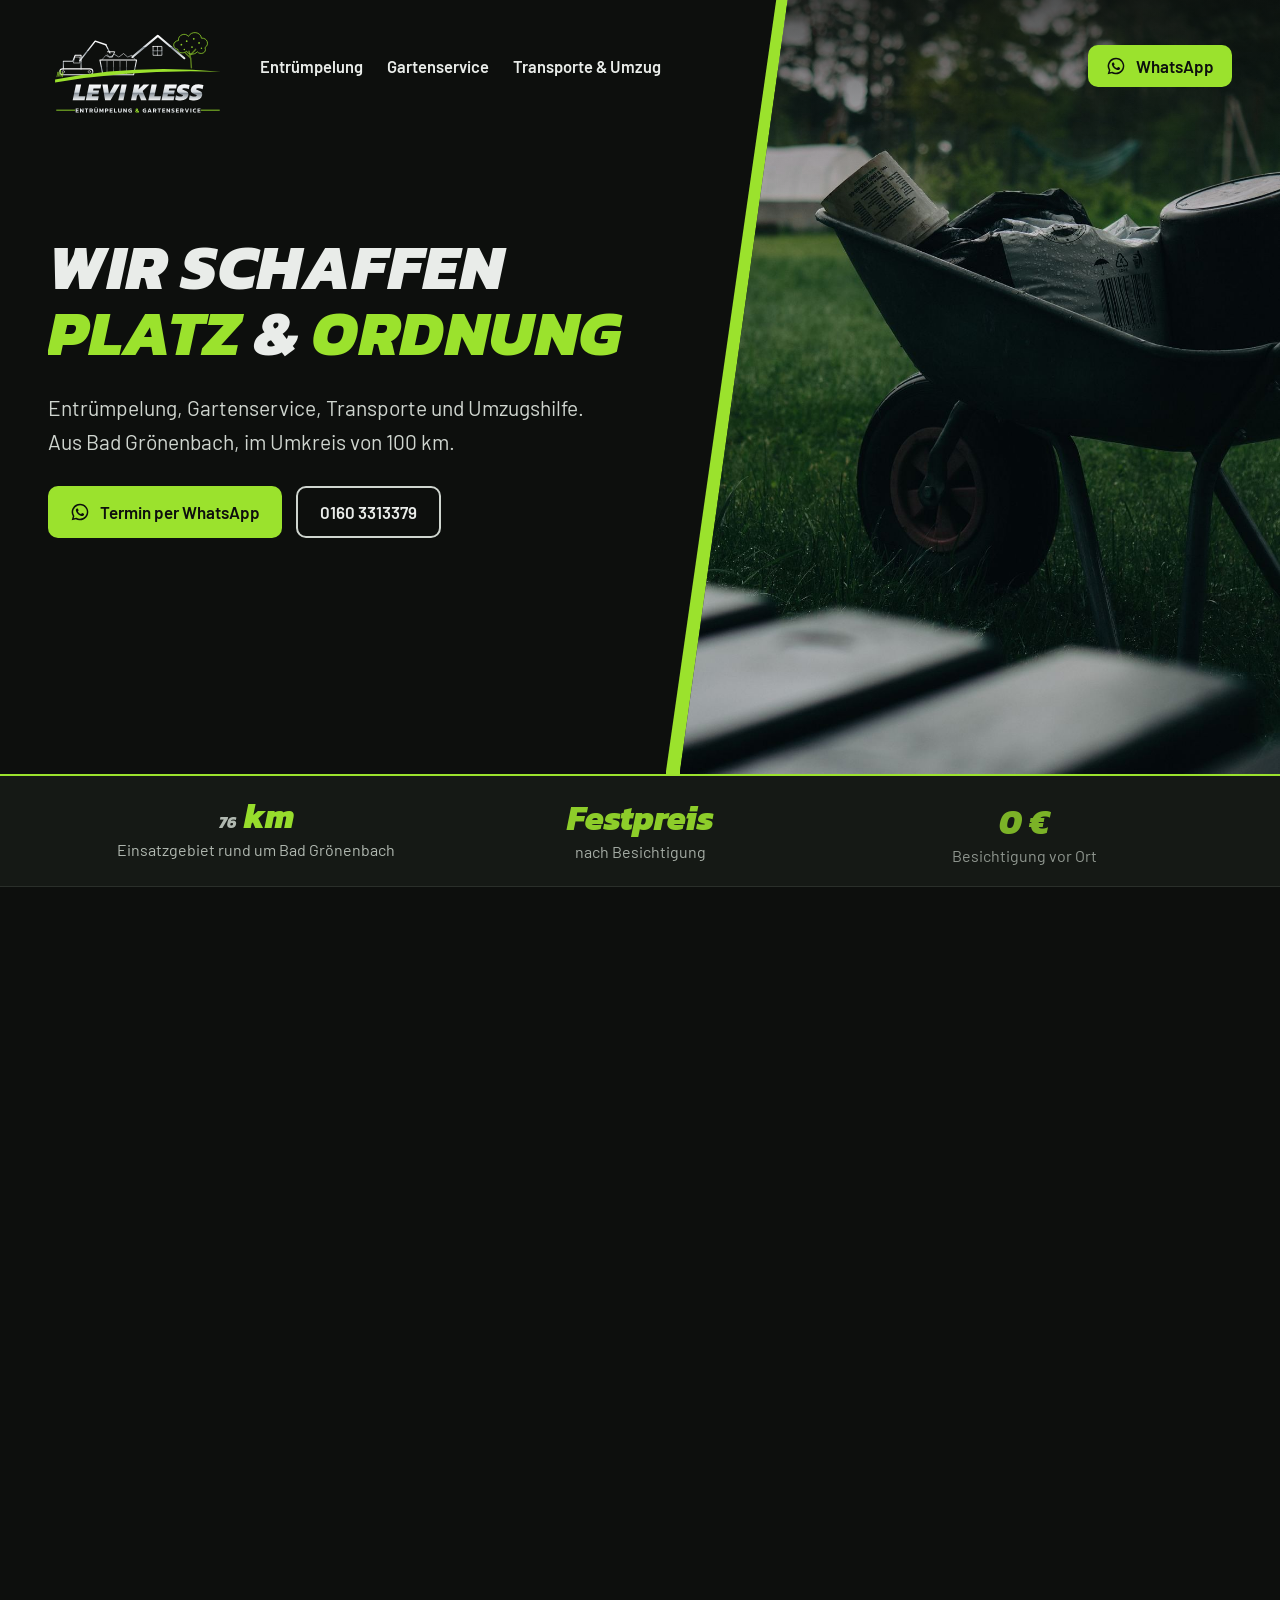
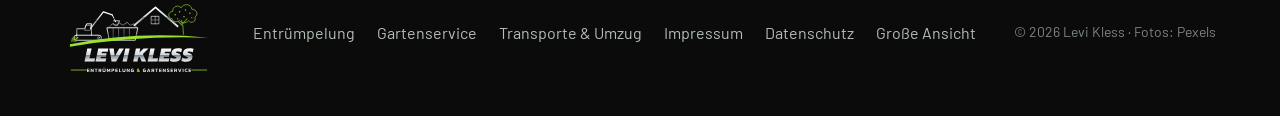
==== handy/index.html @ d74a66a1 "One link: desktop shows photo site, phones are sent to the 2D version in /handy/ Co-Authored-By: Cla" ====
<!doctype html>
<html lang="de">
<head>
<meta charset="utf-8">
<meta name="viewport" content="width=device-width, initial-scale=1">
<title>Levi Kless – Entrümpelung &amp; Gartenservice | Bad Grönenbach &amp; Allgäu</title>
<meta name="description" content="Entrümpelung, Gartenservice, Transporte und Umzugshilfe aus Bad Grönenbach. Im Umkreis von 100 km: Memmingen, Kempten, Ottobeuren, Mindelheim. Termin per WhatsApp.">
<meta name="robots" content="noindex">
<link rel="icon" href="img/logo.svg" type="image/svg+xml">
<link rel="preload" href="fonts/kanit-800-italic-latin.woff2" as="font" type="font/woff2" crossorigin>
<link rel="stylesheet" href="css/style.css">
</head>
<body>

<header class="site-header home">
  <div class="wrap">
    <a class="logo" href="index.html" aria-label="Levi Kless – Startseite"><svg class="logo-svg" viewBox="0 0 610 350" role="img" aria-label="Levi Kless Entrümpelung &amp; Gartenservice"><defs><linearGradient id="lk-ch" x1="0" y1="0" x2="0" y2="1"><stop offset="0" stop-color="#ffffff"/><stop offset=".48" stop-color="#d3d8dc"/><stop offset=".52" stop-color="#8a939a"/><stop offset="1" stop-color="#eef1f2"/></linearGradient>
<linearGradient id="lk-cht" x1="0" y1="0" x2="0" y2="1"><stop offset="0" stop-color="#ffffff"/><stop offset=".5" stop-color="#cfd5da"/><stop offset=".53" stop-color="#7f8890"/><stop offset="1" stop-color="#f2f4f5"/></linearGradient></defs><g id="art" fill="none" stroke="url(#lk-ch)" stroke-linecap="round" stroke-linejoin="round">
  <!-- excavator -->
  <rect x="40" y="186" width="112" height="20" rx="10" stroke-width="3.5"/>
  <circle cx="52" cy="196" r="4" stroke-width="2"/><circle cx="140" cy="196" r="4" stroke-width="2"/>
  <path d="M52 186 V160 H84 L92 140 H112 V186" stroke-width="3.5"/>
  <path d="M90 146 H108 V166 H86 Z" stroke-width="2"/>
  <path d="M108 158 L160 92 L196 104" stroke-width="5"/>
  <path d="M196 104 L210 132" stroke-width="4"/>
  <path d="M202 128 L226 128 L218 146 Q206 148 200 138" stroke-width="3"/>
  <!-- container -->
  <path d="M176 156 H300 L290 206 H186 Z" stroke-width="3.5"/>
  <path d="M200 160 V202 M222 160 V202 M244 160 V202 M266 160 V202" stroke-width="1.5"/>
  <path d="M182 156 L196 140 L210 148 L224 136 L240 146 L256 134 L270 146 L284 140 L296 156" stroke-width="2"/>
  <!-- house -->
  <path d="M286 146 L372 74 L462 150" stroke-width="7"/>
  <path d="M300 136 V150" stroke-width="3"/>
  <rect x="356" y="110" width="30" height="30" stroke-width="2.5"/><path d="M371 110 V140 M356 125 H386" stroke-width="2"/>
</g>
<!-- tree -->
<path d="M486 182 C486 160 482 140 478 126 M484 150 L466 132 M482 140 L500 120" fill="none" stroke="#5a7d1e" stroke-width="5" stroke-linecap="round"/>
<g fill="none" stroke="#9BE22D" stroke-width="2.5">
  <path d="M440 120 C420 116 422 92 442 90 C440 70 466 62 476 76 C486 56 518 60 520 82 C540 80 548 104 532 114 C540 132 516 140 506 128 C496 140 474 138 470 126 C458 136 440 132 440 120 Z"/>
</g>
<g fill="#9BE22D" opacity=".9">
  <circle cx="452" cy="104" r="3"/><circle cx="470" cy="92" r="3"/><circle cx="494" cy="84" r="3"/><circle cx="512" cy="98" r="3"/><circle cx="488" cy="112" r="3"/><circle cx="520" cy="116" r="2.5"/><circle cx="462" cy="120" r="2.5"/>
</g>
<!-- grass + swoosh -->
<path d="M24 222 Q300 168 586 196 Q300 186 24 232 Z" fill="#9BE22D"/>
<path d="M30 214 l4 -18 l3 16 l5 -22 l2 22 l6 -14 l-1 16" fill="none" stroke="#9BE22D" stroke-width="2" stroke-linejoin="round"/>
<path d="M83.528 292.0 94.68 239.192H112.31L103.946 278.552H126.578L123.79 292.0ZM128.152 292.0 139.304 239.192H180.386L177.68 252.23H154.228L152.752 258.954H173.17000000000002L170.382 272.32H149.964L148.488 278.962H171.94L169.234 292.0ZM193.44 292.0 184.338 239.192H202.214L206.478 271.336L224.436 239.192H243.37800000000001L211.89000000000001 292.0ZM238.146 292.0 249.298 239.192H266.928L255.776 292.0ZM281.228 292.0 292.38 239.192H310.01000000000005L306.48400000000004 255.92000000000002L323.786 239.192H343.71200000000005L320.834 261.004L334.036 292.0H315.34000000000003L307.632 272.156L301.892 277.486L298.858 292.0ZM340.038 292.0 351.19 239.192H368.82000000000005L360.456 278.552H383.088L380.3 292.0ZM384.66200000000003 292.0 395.814 239.192H436.8960000000001L434.19000000000005 252.23H410.73800000000006L409.26200000000006 258.954H429.68000000000006L426.89200000000005 272.32H406.47400000000005L404.99800000000005 278.962H428.45000000000005L425.744 292.0ZM448.884 292.82Q443.55400000000003 292.82 438.716 291.918Q433.87800000000004 291.016 430.762 289.376L433.714 275.6Q437.158 277.404 441.545 278.552Q445.932 279.7 449.786 279.7Q453.06600000000003 279.7 454.99300000000005 279.044Q456.92 278.388 457.24800000000005 276.584Q457.658 274.534 455.198 273.591Q452.738 272.648 447.982 270.926Q442.65200000000004 268.95799999999997 439.86400000000003 266.047Q437.076 263.136 437.076 258.544Q437.076 256.658 437.56800000000004 254.608Q439.372 246.07999999999998 445.645 242.226Q451.918 238.372 463.644 238.372Q466.432 238.372 469.50700000000006 238.741Q472.58200000000005 239.11 475.37 239.643Q478.158 240.176 480.04400000000004 240.832L477.09200000000004 254.69Q473.32000000000005 253.05 469.958 252.353Q466.596 251.656 463.726 251.656Q461.67600000000004 251.656 459.79 251.861Q457.904 252.066 456.71500000000003 252.763Q455.526 253.46 455.526 254.936Q455.526 256.248 457.45300000000003 256.945Q459.38000000000005 257.642 463.562 258.872Q470.53200000000004 260.922 473.197 264.366Q475.862 267.81 475.862 272.156Q475.862 274.288 475.37 276.502Q473.812 283.882 467.375 288.351Q460.93800000000005 292.82 448.884 292.82ZM495.64 292.82Q490.31 292.82 485.472 291.918Q480.634 291.016 477.518 289.376L480.46999999999997 275.6Q483.914 277.404 488.301 278.552Q492.688 279.7 496.542 279.7Q499.822 279.7 501.749 279.044Q503.676 278.388 504.004 276.584Q504.414 274.534 501.95399999999995 273.591Q499.49399999999997 272.648 494.738 270.926Q489.408 268.95799999999997 486.62 266.047Q483.832 263.136 483.832 258.544Q483.832 256.658 484.324 254.608Q486.128 246.07999999999998 492.40099999999995 242.226Q498.674 238.372 510.4 238.372Q513.188 238.372 516.2629999999999 238.741Q519.338 239.11 522.126 239.643Q524.914 240.176 526.8 240.832L523.848 254.69Q520.076 253.05 516.7139999999999 252.353Q513.352 251.656 510.48199999999997 251.656Q508.432 251.656 506.546 251.861Q504.65999999999997 252.066 503.471 252.763Q502.282 253.46 502.282 254.936Q502.282 256.248 504.209 256.945Q506.136 257.642 510.318 258.872Q517.288 260.922 519.953 264.366Q522.6179999999999 267.81 522.6179999999999 272.156Q522.6179999999999 274.288 522.126 276.502Q520.568 283.882 514.131 288.351Q507.694 292.82 495.64 292.82Z" fill="url(#lk-cht)" stroke="#0d0f0d" stroke-width="1.5" paint-order="stroke"/><path d="M28 326 H92 M518 326 H582" stroke="#9BE22D" stroke-width="3"/>
<path d="M93.84349999999998 334.0V320.476H103.81849999999999V323.08H97.22449999999998V325.915H103.04149999999998V328.561H97.22449999999998V331.396H103.81849999999999V334.0ZM108.43549999999998 334.0V320.476H111.33349999999997L117.08749999999998 328.561V320.476H120.48949999999998V334.0H117.57049999999998L111.81649999999998 325.936V334.0ZM128.76049999999998 334.0V323.08H124.79149999999997V320.476H136.11049999999997V323.08H132.14149999999998V334.0ZM140.62249999999997 334.0V320.476H147.38449999999997Q149.77849999999998 320.476 150.91249999999997 321.736Q152.04649999999998 322.996 152.04649999999998 325.117Q152.04649999999998 326.48199999999997 151.3535 327.51099999999997Q150.66049999999998 328.54 149.46349999999998 329.044Q149.75749999999996 329.275 149.93599999999998 329.5585Q150.11449999999996 329.842 150.32449999999997 330.346L151.92049999999998 334.0H148.39249999999998L146.88049999999998 330.556Q146.69149999999996 330.115 146.39749999999998 329.9155Q146.10349999999997 329.716 145.55749999999998 329.716H144.00349999999997V334.0ZM144.00349999999997 327.112H146.50249999999997Q147.48949999999996 327.112 148.04599999999996 326.61850000000004Q148.60249999999996 326.125 148.60249999999996 325.117Q148.60249999999996 323.08 146.6495 323.08H144.00349999999997ZM159.4775 319.006V316.717H161.9555V319.006ZM163.80349999999999 319.006V316.717H166.2815V319.006ZM162.87949999999998 334.21Q160.9895 334.21 159.593 333.601Q158.1965 332.992 157.43 331.795Q156.6635 330.598 156.6635 328.855V320.476H160.0445V328.54Q160.0445 329.947 160.77949999999998 330.64Q161.5145 331.333 162.87949999999998 331.333Q164.2445 331.333 164.97949999999997 330.64Q165.7145 329.947 165.7145 328.54V320.476H169.0955V328.855Q169.0955 330.598 168.329 331.795Q167.5625 332.992 166.166 333.601Q164.7695 334.21 162.87949999999998 334.21ZM174.1325 334.0V320.476H177.4715L181.1465 327.973L184.8005 320.476H188.11849999999998V334.0H184.73749999999998V326.23L182.07049999999998 331.69H180.2015L177.5135 326.23V334.0ZM193.2605 334.0V320.476H199.91750000000002Q201.5345 320.476 202.5845 321.1165Q203.6345 321.757 204.149 322.849Q204.6635 323.941 204.6635 325.306Q204.6635 326.692 204.0755 327.76300000000003Q203.4875 328.834 202.406 329.4325Q201.3245 330.031 199.83350000000002 330.031H196.6415V334.0ZM196.6415 327.427H199.07750000000001Q200.1485 327.427 200.68400000000003 326.839Q201.2195 326.251 201.2195 325.285Q201.2195 324.235 200.726 323.6575Q200.23250000000002 323.08 199.1825 323.08H196.6415ZM208.9865 334.0V320.476H218.9615V323.08H212.3675V325.915H218.1845V328.561H212.3675V331.396H218.9615V334.0ZM223.57850000000002 334.0V320.476H226.95950000000002V331.396H233.34350000000003V334.0ZM243.75650000000002 334.21Q241.86650000000003 334.21 240.47000000000003 333.601Q239.07350000000002 332.992 238.30700000000002 331.795Q237.54050000000004 330.598 237.54050000000004 328.855V320.476H240.92150000000004V328.54Q240.92150000000004 329.947 241.65650000000005 330.64Q242.39150000000004 331.333 243.75650000000002 331.333Q245.12150000000003 331.333 245.85650000000004 330.64Q246.59150000000002 329.947 246.59150000000002 328.54V320.476H249.97250000000003V328.855Q249.97250000000003 330.598 249.20600000000002 331.795Q248.43950000000004 332.992 247.04300000000003 333.601Q245.64650000000003 334.21 243.75650000000002 334.21ZM255.00950000000003 334.0V320.476H257.9075L263.66150000000005 328.561V320.476H267.06350000000003V334.0H264.14450000000005L258.39050000000003 325.936V334.0ZM278.94650000000007 334.21Q275.43950000000007 334.21 273.61250000000007 332.4355Q271.78550000000007 330.661 271.78550000000007 327.427Q271.78550000000007 324.046 273.6545000000001 322.156Q275.52350000000007 320.266 279.15650000000005 320.266Q280.3955000000001 320.266 281.3930000000001 320.413Q282.3905000000001 320.56 283.29350000000005 320.854V323.752Q282.3905000000001 323.416 281.4140000000001 323.28999999999996Q280.43750000000006 323.164 279.40850000000006 323.164Q277.22450000000003 323.164 276.2270000000001 324.20349999999996Q275.2295000000001 325.243 275.2295000000001 327.427Q275.2295000000001 329.422 276.1745000000001 330.37750000000005Q277.1195000000001 331.333 278.9675000000001 331.333Q280.18550000000005 331.333 281.23550000000006 330.997V328.435H278.3165000000001V326.314H284.07050000000004V333.013Q283.35650000000004 333.475 282.086 333.8425Q280.81550000000004 334.21 278.94650000000007 334.21ZM327.7805 334.21Q324.2735 334.21 322.4465 332.4355Q320.6195 330.661 320.6195 327.427Q320.6195 324.046 322.48850000000004 322.156Q324.3575 320.266 327.9905 320.266Q329.22950000000003 320.266 330.22700000000003 320.413Q331.22450000000003 320.56 332.1275 320.854V323.752Q331.22450000000003 323.416 330.24800000000005 323.28999999999996Q329.2715 323.164 328.2425 323.164Q326.0585 323.164 325.06100000000004 324.20349999999996Q324.06350000000003 325.243 324.06350000000003 327.427Q324.06350000000003 329.422 325.0085 330.37750000000005Q325.9535 331.333 327.80150000000003 331.333Q329.0195 331.333 330.0695 330.997V328.435H327.1505V326.314H332.9045V333.013Q332.1905 333.475 330.91999999999996 333.8425Q329.6495 334.21 327.7805 334.21ZM337.2065 334.0 342.3725 320.476H346.0265L351.1925 334.0H347.6645L346.4465 330.934H341.93149999999997L340.73449999999997 334.0ZM342.3935 328.435H345.98449999999997L344.1785 323.731ZM355.91450000000003 334.0V320.476H362.67650000000003Q365.0705 320.476 366.2045 321.736Q367.3385 322.996 367.3385 325.117Q367.3385 326.48199999999997 366.64549999999997 327.51099999999997Q365.9525 328.54 364.7555 329.044Q365.0495 329.275 365.228 329.5585Q365.4065 329.842 365.61650000000003 330.346L367.21250000000003 334.0H363.6845L362.1725 330.556Q361.9835 330.115 361.6895 329.9155Q361.3955 329.716 360.84950000000003 329.716H359.2955V334.0ZM359.2955 327.112H361.7945Q362.7815 327.112 363.33799999999997 326.61850000000004Q363.8945 326.125 363.8945 325.117Q363.8945 323.08 361.9415 323.08H359.2955ZM375.1895 334.0V323.08H371.2205V320.476H382.53950000000003V323.08H378.57050000000004V334.0ZM387.05150000000003 334.0V320.476H397.0265V323.08H390.4325V325.915H396.2495V328.561H390.4325V331.396H397.0265V334.0ZM401.6435 334.0V320.476H404.5415L410.2955 328.561V320.476H413.6975V334.0H410.7785L405.0245 325.936V334.0ZM423.1445 334.21Q421.8005 334.21 420.635 334.0105Q419.46950000000004 333.811 418.6295 333.433V330.556Q419.55350000000004 330.955 420.677 331.207Q421.8005 331.459 422.80850000000004 331.459Q424.06850000000003 331.459 424.688 331.228Q425.3075 330.997 425.3075 330.22Q425.3075 329.695 425.00300000000004 329.38Q424.6985 329.065 424.016 328.82349999999997Q423.3335 328.582 422.1575 328.246Q420.7715 327.826 419.9525 327.3115Q419.1335 326.797 418.77650000000006 326.062Q418.4195 325.327 418.4195 324.256Q418.4195 322.324 419.80550000000005 321.295Q421.1915 320.266 423.9005 320.266Q425.0765 320.266 426.1895 320.4445Q427.3025 320.623 427.9955 320.854V323.752Q427.09250000000003 323.395 426.17900000000003 323.227Q425.26550000000003 323.059 424.40450000000004 323.059Q423.2705 323.059 422.567 323.269Q421.86350000000004 323.479 421.86350000000004 324.235Q421.86350000000004 324.676 422.1155 324.9385Q422.3675 325.201 422.987 325.411Q423.60650000000004 325.621 424.6775 325.915Q426.3365 326.356 427.2185 326.9755Q428.1005 327.595 428.4365 328.4035Q428.77250000000004 329.212 428.77250000000004 330.22Q428.77250000000004 332.005 427.38650000000007 333.10749999999996Q426.00050000000005 334.21 423.1445 334.21ZM433.4945 334.0V320.476H443.4695V323.08H436.8755V325.915H442.6925V328.561H436.8755V331.396H443.4695V334.0ZM448.0865 334.0V320.476H454.8485Q457.24249999999995 320.476 458.37649999999996 321.736Q459.5105 322.996 459.5105 325.117Q459.5105 326.48199999999997 458.8175 327.51099999999997Q458.12449999999995 328.54 456.92749999999995 329.044Q457.2215 329.275 457.4 329.5585Q457.57849999999996 329.842 457.7885 330.346L459.3845 334.0H455.8565L454.3445 330.556Q454.15549999999996 330.115 453.8615 329.9155Q453.5675 329.716 453.02149999999995 329.716H451.4675V334.0ZM451.4675 327.112H453.9665Q454.95349999999996 327.112 455.51 326.61850000000004Q456.06649999999996 326.125 456.06649999999996 325.117Q456.06649999999996 323.08 454.1135 323.08H451.4675ZM468.9785 334.0 463.8125 320.476H467.34049999999996L470.7845 330.136L474.2495 320.476H477.7985L472.6325 334.0ZM482.5205 334.0V320.476H485.9015V334.0ZM497.8895 334.21Q494.3405 334.21 492.482 332.3935Q490.62350000000004 330.577 490.62350000000004 327.343Q490.62350000000004 323.962 492.44000000000005 322.11400000000003Q494.2565 320.266 497.86850000000004 320.266Q499.1075 320.266 500.08400000000006 320.45500000000004Q501.06050000000005 320.644 501.9635 320.959V323.92Q500.1365 323.164 498.12050000000005 323.164Q496.0205 323.164 495.04400000000004 324.172Q494.06750000000005 325.18 494.06750000000005 327.343Q494.06750000000005 329.401 495.09650000000005 330.367Q496.12550000000005 331.333 498.1625 331.333Q499.14950000000005 331.333 500.1155 331.1545Q501.0815 330.976 501.9845 330.598V333.58Q501.1025 333.874 500.1155 334.04200000000003Q499.12850000000003 334.21 497.8895 334.21ZM506.70650000000006 334.0V320.476H516.6815V323.08H510.08750000000003V325.915H515.9045V328.561H510.08750000000003V331.396H516.6815V334.0Z" fill="#e6eaec"/><path d="M306.8285 334.315 305.44250000000005 332.908Q303.84650000000005 334.21 301.0955 334.21Q298.7225 334.21 297.30500000000006 333.202Q295.88750000000005 332.194 295.88750000000005 330.514Q295.88750000000005 329.128 296.62250000000006 328.1725Q297.3575 327.217 298.7225 326.461Q298.05050000000006 325.789 297.65150000000006 325.13800000000003Q297.25250000000005 324.487 297.25250000000005 323.584Q297.25250000000005 322.114 298.3235000000001 321.19Q299.39450000000005 320.266 301.22150000000005 320.266Q303.04850000000005 320.266 304.13000000000005 321.169Q305.21150000000006 322.072 305.21150000000006 323.584Q305.21150000000006 324.613 304.7495 325.3795Q304.2875 326.146 303.36350000000004 326.86L305.58950000000004 329.149Q305.84150000000005 328.666 305.84150000000005 327.952V327.574H308.38250000000005V328.057Q308.38250000000005 328.876 308.13050000000004 329.653Q307.87850000000003 330.43 307.47950000000003 330.976L308.92850000000004 332.425ZM301.1795 325.495Q301.83050000000003 325.096 302.16650000000004 324.7285Q302.50250000000005 324.361 302.50250000000005 323.752Q302.50250000000005 323.206 302.19800000000004 322.8595Q301.8935 322.513 301.2635 322.513Q300.59150000000005 322.513 300.28700000000003 322.8805Q299.9825 323.248 299.9825 323.752Q299.9825 324.214 300.28700000000003 324.634Q300.59150000000005 325.054 301.1795 325.495ZM301.0955 331.9Q302.5445 331.9 303.38450000000006 331.102L300.80150000000003 328.456Q299.9825 328.813 299.5625 329.2645Q299.14250000000004 329.716 299.14250000000004 330.43Q299.14250000000004 331.144 299.68850000000003 331.522Q300.2345 331.9 301.0955 331.9Z" fill="#9BE22D"/><metadata></metadata></svg></a>
    <button class="menu-btn" aria-label="Menü öffnen" aria-expanded="false"><span></span><span></span><span></span></button>
    <nav class="nav">
      <a href="entruempelung.html">Entrümpelung</a>
      <a href="gartenservice.html">Gartenservice</a>
      <a href="transporte-umzug.html">Transporte &amp; Umzug</a>
      <a class="btn btn-green" href="#anfrage"><svg viewBox="0 0 24 24" fill="currentColor" aria-hidden="true"><path d="M12 2a10 10 0 0 0-8.6 15.1L2 22l5-1.3A10 10 0 1 0 12 2Zm0 18.2c-1.5 0-3-.4-4.2-1.2l-.3-.2-3 .8.8-2.9-.2-.3A8.2 8.2 0 1 1 12 20.2Zm4.5-6.1c-.2-.1-1.5-.7-1.7-.8-.2-.1-.4-.1-.6.1l-.8 1c-.1.2-.3.2-.5.1a6.7 6.7 0 0 1-3.3-2.9c-.3-.4.2-.4.7-1.3.1-.2 0-.3 0-.4l-.8-1.8c-.2-.5-.4-.4-.6-.4h-.5c-.2 0-.4.1-.6.3-.2.2-.8.8-.8 2s.9 2.3 1 2.5c.1.2 1.7 2.6 4.1 3.6 1.5.7 2.1.7 2.9.6.5-.1 1.5-.6 1.7-1.2.2-.6.2-1.1.1-1.2l-.4-.3Z"/></svg> WhatsApp</a>
    </nav>
  </div>
</header>

<main>
  <!-- Startbildschirm -->
  <section class="hero">
    <div class="hero-media"><div class="hero-photo" role="img" aria-label="Schubkarre mit Gartengeräten in einem grünen Garten"></div></div>
    <div class="hero-text">
      <h1><span class="line"><span>Wir schaffen</span></span><span class="line"><span><em>Platz</em> &amp; <em>Ordnung</em></span></span></h1>
      <p class="lead">Entrümpelung, Gartenservice, Transporte und Umzugshilfe. Aus Bad Grönenbach, im Umkreis von 100&nbsp;km.</p>
      <div class="hero-actions">
        <a class="btn btn-green" href="#anfrage"><svg viewBox="0 0 24 24" fill="currentColor" aria-hidden="true"><path d="M12 2a10 10 0 0 0-8.6 15.1L2 22l5-1.3A10 10 0 1 0 12 2Zm0 18.2c-1.5 0-3-.4-4.2-1.2l-.3-.2-3 .8.8-2.9-.2-.3A8.2 8.2 0 1 1 12 20.2Zm4.5-6.1c-.2-.1-1.5-.7-1.7-.8-.2-.1-.4-.1-.6.1l-.8 1c-.1.2-.3.2-.5.1a6.7 6.7 0 0 1-3.3-2.9c-.3-.4.2-.4.7-1.3.1-.2 0-.3 0-.4l-.8-1.8c-.2-.5-.4-.4-.6-.4h-.5c-.2 0-.4.1-.6.3-.2.2-.8.8-.8 2s.9 2.3 1 2.5c.1.2 1.7 2.6 4.1 3.6 1.5.7 2.1.7 2.9.6.5-.1 1.5-.6 1.7-1.2.2-.6.2-1.1.1-1.2l-.4-.3Z"/></svg> Termin per WhatsApp</a>
        <a class="btn btn-ghost" href="tel:+491603313379">0160 3313379</a>
      </div>
    </div>
  </section>

  <!-- Vorteile -->
  <section class="facts">
    <div class="wrap">
      <div><b><span class="count" data-to="100">100</span> km</b><span>Einsatzgebiet rund um Bad Grönenbach</span></div>
      <div><b>Festpreis</b><span>nach Besichtigung</span></div>
      <div><b>0 €</b><span>Besichtigung vor Ort</span></div>
    </div>
  </section>

  <!-- Leistungen -->
  <section class="section" id="leistungen">
    <div class="wrap">
      <p class="kicker">Unsere Leistungen</p>
      <h2>Alles aus <em>einer Hand</em></h2>
      <div class="cards">
        <a class="card" href="entruempelung.html">
          <span class="card-icon ic-bin"><svg viewBox="0 0 24 24" fill="none" stroke="currentColor" stroke-width="1.7" stroke-linecap="round" stroke-linejoin="round" aria-hidden="true"><path d="M5 7h14M10 7V4h4v3M7 7l1 13h8l1-13M10.5 10.5v6.5M13.5 10.5v6.5"/></svg></span>
          <h3>Entrümpelung</h3>
          <p>Wohnung, Haus, Keller, Dachboden und Garage. Wir räumen leer und entsorgen fachgerecht.</p>
          <span class="card-more">Mehr erfahren →</span>
        </a>
        <a class="card" href="gartenservice.html">
          <span class="card-icon ic-tree"><svg viewBox="0 0 24 24" fill="none" stroke="currentColor" stroke-width="1.7" stroke-linecap="round" stroke-linejoin="round" aria-hidden="true"><path d="M12 21v-6M12 15l-3-2.5M12 13.5l2.5-2"/><path d="M7.5 15.5A4 4 0 0 1 6 8.2a4.5 4.5 0 0 1 8.4-3A4 4 0 0 1 19 10a3.5 3.5 0 0 1-2.5 5.5Z"/></svg></span>
          <h3>Gartenservice</h3>
          <p>Gartenpflege, Rückschnitt und Neuanlage. Damit Ihr Garten das ganze Jahr gepflegt aussieht.</p>
          <span class="card-more">Mehr erfahren →</span>
        </a>
        <a class="card" href="gartenservice.html#rasen">
          <span class="card-icon ic-mower"><svg viewBox="0 0 24 24" fill="none" stroke="currentColor" stroke-width="1.7" stroke-linecap="round" stroke-linejoin="round" aria-hidden="true"><path d="M3 15h13l-1.5-5H6L3 15ZM14.5 10l3-7h2.5"/><circle cx="6" cy="18" r="2"/><circle cx="14" cy="18" r="2"/></svg></span>
          <h3>Rasenpflege</h3>
          <p>Mähen und Vertikutieren, einmalig oder regelmäßig.</p>
          <span class="card-more">Mehr erfahren →</span>
        </a>
        <a class="card" href="gartenservice.html#hecken">
          <span class="card-icon ic-shears"><svg viewBox="0 0 24 24" fill="none" stroke="currentColor" stroke-width="1.7" stroke-linecap="round" stroke-linejoin="round" aria-hidden="true"><circle cx="6.5" cy="18" r="2.5"/><circle cx="17.5" cy="18" r="2.5"/><path d="M8.3 16.2 19 4M15.7 16.2 5 4"/></svg></span>
          <h3>Hecken- &amp; Strauchschnitt</h3>
          <p>Formschnitt und Rückschnitt, inklusive Abtransport vom Grünschnitt.</p>
          <span class="card-more">Mehr erfahren →</span>
        </a>
        <a class="card" href="transporte-umzug.html#transporte">
          <span class="card-icon ic-truck"><svg viewBox="0 0 24 24" fill="none" stroke="currentColor" stroke-width="1.7" stroke-linecap="round" stroke-linejoin="round" aria-hidden="true"><path d="M2 6h11v10H2zM13 9h4.5l3.5 3.5V16h-8"/><circle cx="6" cy="18" r="2"/><circle cx="17" cy="18" r="2"/></svg></span>
          <h3>Transporte &amp; Entsorgung</h3>
          <p>Sperrmüll, Grünschnitt, Möbel: Wir holen ab und bringen weg.</p>
          <span class="card-more">Mehr erfahren →</span>
        </a>
        <a class="card" href="transporte-umzug.html#umzug">
          <span class="card-icon ic-box"><svg viewBox="0 0 24 24" fill="none" stroke="currentColor" stroke-width="1.7" stroke-linecap="round" stroke-linejoin="round" aria-hidden="true"><path d="M3 7.5 12 3l9 4.5v9L12 21l-9-4.5v-9ZM3 7.5l9 4.5 9-4.5M12 12v9M7.5 5.2l9 4.5"/></svg></span>
          <h3>Umzugshelfer</h3>
          <p>Tragen, Laden, Aufbauen. Schnell, zuverlässig, stark.</p>
          <span class="card-more">Mehr erfahren →</span>
        </a>
      </div>
    </div>
  </section>

  <!-- Anfrage per WhatsApp -->
  <section class="section section-dark" id="anfrage">
    <div class="wrap anfrage">
      <div class="anfrage-text">
        <p class="kicker">Anfrage</p>
        <h2>Termin per <em>WhatsApp</em></h2>
        <p>Kurz ausfüllen und absenden: WhatsApp öffnet sich mit Ihrer fertigen Nachricht. Wir melden uns schnell zurück und vereinbaren einen Besichtigungstermin.</p>
        <p class="script">Wir schaffen Platz.<br>Wir schaffen Ordnung.</p>
      </div>
      <form class="form" id="wa-form" novalidate>
        <fieldset>
          <legend>Was dürfen wir für Sie tun?</legend>
          <div class="chips"><label class="chip"><input type="checkbox" name="leistung" value="Entrümpelung"><span>Entrümpelung</span></label><label class="chip"><input type="checkbox" name="leistung" value="Gartenservice"><span>Gartenservice</span></label><label class="chip"><input type="checkbox" name="leistung" value="Rasenpflege"><span>Rasenpflege</span></label><label class="chip"><input type="checkbox" name="leistung" value="Hecken- &amp; Strauchschnitt"><span>Hecken- &amp; Strauchschnitt</span></label><label class="chip"><input type="checkbox" name="leistung" value="Transporte &amp; Entsorgung"><span>Transporte &amp; Entsorgung</span></label><label class="chip"><input type="checkbox" name="leistung" value="Umzugshelfer"><span>Umzugshelfer</span></label></div>
        </fieldset>
        <div class="row2">
          <label>Ort<input type="text" name="ort" placeholder="z. B. Memmingen" autocomplete="address-level2"></label>
          <label>Wunschtermin<input type="text" name="termin" placeholder="z. B. nächste Woche"></label>
        </div>
        <label>Kurze Beschreibung<textarea name="text" rows="4" placeholder="z. B. Keller ca. 20 m², Möbel und Kartons"></textarea></label>
        <label>Ihr Name<input type="text" name="name" autocomplete="name" required></label>
        <p class="form-error" id="form-error" hidden>Bitte wählen Sie eine Leistung und geben Sie Ihren Namen an.</p>
        <button class="btn btn-green btn-big" type="submit"><svg viewBox="0 0 24 24" fill="currentColor" aria-hidden="true"><path d="M12 2a10 10 0 0 0-8.6 15.1L2 22l5-1.3A10 10 0 1 0 12 2Zm0 18.2c-1.5 0-3-.4-4.2-1.2l-.3-.2-3 .8.8-2.9-.2-.3A8.2 8.2 0 1 1 12 20.2Zm4.5-6.1c-.2-.1-1.5-.7-1.7-.8-.2-.1-.4-.1-.6.1l-.8 1c-.1.2-.3.2-.5.1a6.7 6.7 0 0 1-3.3-2.9c-.3-.4.2-.4.7-1.3.1-.2 0-.3 0-.4l-.8-1.8c-.2-.5-.4-.4-.6-.4h-.5c-.2 0-.4.1-.6.3-.2.2-.8.8-.8 2s.9 2.3 1 2.5c.1.2 1.7 2.6 4.1 3.6 1.5.7 2.1.7 2.9.6.5-.1 1.5-.6 1.7-1.2.2-.6.2-1.1.1-1.2l-.4-.3Z"/></svg> Anfrage per WhatsApp senden</button>
        <p class="hint">Mit dem Klick öffnet sich WhatsApp. Ihre Nachricht wird erst gesendet, wenn Sie dort auf „Senden“ tippen. Dabei gelten die Datenschutzregeln von WhatsApp, mehr in der <a href="datenschutz.html">Datenschutzerklärung</a>.</p>
      </form>
    </div>
  </section>

  <!-- Kontakt -->
  <section class="section" id="kontakt">
    <div class="wrap kontakt">
      <div>
        <p class="kicker">Kontakt</p>
        <h2>Wir sind <em>für Sie da</em></h2>
        <p>Levi Kless – Entrümpelung &amp; Gartenservice<br>Allgäuer Straße 4<br>87730 Bad Grönenbach (Zell)</p>
        <p>Termine nach Vereinbarung.<br>Einsatzgebiet: 100&nbsp;km rund um Bad Grönenbach, z.&nbsp;B. Memmingen, Kempten, Ottobeuren, Mindelheim, Kaufbeuren.</p>
      </div>
      <div class="kontakt-list">
        <a href="tel:+491603313379"><span class="card-icon small"><svg viewBox="0 0 24 24" fill="none" stroke="currentColor" stroke-width="1.8" stroke-linecap="round" stroke-linejoin="round"><path d="M5 3h4l2 5-2.5 1.5a11 11 0 0 0 6 6L16 13l5 2v4a2 2 0 0 1-2 2A16 16 0 0 1 3 5a2 2 0 0 1 2-2"/></svg></span><span><small>Telefon</small>0160 3313379</span></a>
        <a href="#anfrage"><span class="card-icon small"><svg viewBox="0 0 24 24" fill="currentColor" aria-hidden="true"><path d="M12 2a10 10 0 0 0-8.6 15.1L2 22l5-1.3A10 10 0 1 0 12 2Zm0 18.2c-1.5 0-3-.4-4.2-1.2l-.3-.2-3 .8.8-2.9-.2-.3A8.2 8.2 0 1 1 12 20.2Zm4.5-6.1c-.2-.1-1.5-.7-1.7-.8-.2-.1-.4-.1-.6.1l-.8 1c-.1.2-.3.2-.5.1a6.7 6.7 0 0 1-3.3-2.9c-.3-.4.2-.4.7-1.3.1-.2 0-.3 0-.4l-.8-1.8c-.2-.5-.4-.4-.6-.4h-.5c-.2 0-.4.1-.6.3-.2.2-.8.8-.8 2s.9 2.3 1 2.5c.1.2 1.7 2.6 4.1 3.6 1.5.7 2.1.7 2.9.6.5-.1 1.5-.6 1.7-1.2.2-.6.2-1.1.1-1.2l-.4-.3Z"/></svg></span><span><small>WhatsApp</small>0160 3313379</span></a>
        <a href="mailto:Levikless@web.de"><span class="card-icon small"><svg viewBox="0 0 24 24" fill="none" stroke="currentColor" stroke-width="1.8" stroke-linecap="round" stroke-linejoin="round"><rect x="3" y="5" width="18" height="14" rx="2"/><path d="m3 7 9 6 9-6"/></svg></span><span><small>E-Mail</small>Levikless@web.de</span></a>
      </div>
    </div>
  </section>
</main>

<footer class="site-footer">
  <div class="wrap">
    <img src="img/logo.svg" alt="Levi Kless" width="150" height="86">
    <nav>
      <a href="entruempelung.html">Entrümpelung</a>
      <a href="gartenservice.html">Gartenservice</a>
      <a href="transporte-umzug.html">Transporte &amp; Umzug</a>
      <a href="impressum.html">Impressum</a>
      <a href="datenschutz.html">Datenschutz</a>
      <a href="../?ansicht=foto">Große Ansicht</a>
    </nav>
    <p>© 2026 Levi Kless · Fotos: Pexels</p>
  </div>
</footer>

<script src="js/gsap.min.js"></script>
<script src="js/ScrollTrigger.min.js"></script>
<script src="js/main.js"></script>
<script src="js/animations.js"></script>
</body>
</html>
---- handy/css/style.css ----
/* ===== 1. Schriften (lokal, OFL, kein Google-Server → DSGVO) ===== */
@font-face{font-family:"Kanit";font-style:italic;font-weight:800;font-display:swap;src:url(../fonts/kanit-800-italic-latin.woff2) format("woff2")}
@font-face{font-family:"Kanit";font-style:normal;font-weight:600;font-display:swap;src:url(../fonts/kanit-600-latin.woff2) format("woff2")}
@font-face{font-family:"Barlow";font-weight:400;font-display:swap;src:url(../fonts/barlow-400-latin.woff2) format("woff2")}
@font-face{font-family:"Barlow";font-weight:600;font-display:swap;src:url(../fonts/barlow-600-latin.woff2) format("woff2")}
@font-face{font-family:"Kaushan Script";font-weight:400;font-display:swap;src:url(../fonts/kaushanscript-400-latin.woff2) format("woff2")}

/* ===== 2. Farben und Grundwerte ===== */
:root{
  --bg:#0d0f0d;        /* fast schwarz */
  --bg-2:#151915;      /* Karten, Streifen */
  --line:#2a2f2a;
  --text:#e9ece9;
  --muted:#b5bdb5;
  --green:#9BE22D;     /* Lindgrün wie im Flyer */
  --green-dark:#7cbf16;
  --radius:10px;
  --wrap:1200px;
}
*,*::before,*::after{box-sizing:border-box}
html{scroll-behavior:smooth}
body{margin:0;background:var(--bg);color:var(--text);font:400 18px/1.6 "Barlow",system-ui,sans-serif;-webkit-font-smoothing:antialiased}
img{max-width:100%;display:block}
a{color:inherit}
.wrap{max-width:var(--wrap);margin:0 auto;padding:0 24px}

/* ===== 3. Knöpfe ===== */
.btn{display:inline-flex;align-items:center;gap:10px;padding:14px 22px;border-radius:var(--radius);font:600 17px "Barlow";text-decoration:none;transition:transform .2s,background .2s,border-color .2s}
.btn svg{width:20px;height:20px;flex:none}
.btn-green{background:var(--green);color:var(--bg)}
.btn-green:hover{background:#b3f04f;transform:translateY(-2px)}
.btn-ghost{border:2px solid #cfd5cf;color:var(--text)}
.btn-ghost:hover{border-color:var(--green);color:var(--green)}

/* ===== 4. Kopfzeile ===== */
.site-header{position:absolute;top:0;left:0;right:0;z-index:20}
.site-header .wrap{display:flex;align-items:center;justify-content:space-between;padding-top:14px;padding-bottom:14px;max-width:none;padding-left:48px;padding-right:48px}
.logo img{width:180px;height:auto}
.nav{display:flex;align-items:center;gap:30px;font:600 17px "Barlow"}
.nav a{text-decoration:none;position:relative}
.nav a:not(.btn)::after{content:"";position:absolute;left:0;right:100%;bottom:-4px;height:2px;background:var(--green);transition:right .25s}
.nav a:not(.btn):hover::after{right:0}
.nav .btn{padding:11px 18px}
.menu-btn{display:none;background:none;border:0;color:var(--text);width:44px;height:44px;cursor:pointer}
.menu-btn span{display:block;height:2px;background:currentColor;margin:7px 8px;transition:.25s}

/* ===== 5. Startbildschirm (Variante C) ===== */
.hero{position:relative;min-height:660px;height:86vh;max-height:820px;overflow:hidden;background:var(--bg)}
.hero-media{position:absolute;top:0;right:0;width:48%;height:100%;background:var(--green);clip-path:polygon(18% 0,100% 0,100% 100%,0 100%)}
.hero-photo{position:absolute;top:0;right:0;bottom:0;left:14px;clip-path:polygon(18% 0,100% 0,100% 100%,0 100%);
  background:#1f251c url(../img/hero.jpg) 62% center/cover no-repeat}
.hero-photo::after{content:"";position:absolute;inset:0;background:linear-gradient(180deg,rgba(13,15,13,.7),transparent 30%)}
.hero-text{position:relative;z-index:2;padding:0 48px;max-width:720px;height:100%;display:flex;flex-direction:column;justify-content:center}
.hero h1{font:italic 800 clamp(40px,5vw,64px)/.98 "Kanit";text-transform:uppercase;margin:0;letter-spacing:.5px}
.hero h1 em{color:var(--green);font-style:italic}
.hero .lead{font-size:21px;color:#cfd5cf;margin:22px 0 28px;max-width:540px}
.hero-actions{display:flex;flex-wrap:wrap;gap:14px}

/* ===== 6. Vorteile-Streifen ===== */
.facts{background:var(--bg-2);border-top:2px solid var(--green);border-bottom:1px solid var(--line)}
.facts .wrap{display:grid;grid-template-columns:repeat(3,1fr);text-align:center;padding-top:22px;padding-bottom:22px}
.facts b{display:block;font:italic 800 34px/1.1 "Kanit";color:var(--green)}
.facts span{color:var(--muted);font-size:16px}

/* ===== 7. Handy ===== */
@media (max-width:900px){
  .site-header .wrap{padding-left:20px;padding-right:20px}
  .logo img{width:140px}
  .menu-btn{display:block}
  .nav{position:fixed;inset:0 0 auto 0;top:0;flex-direction:column;align-items:flex-start;gap:22px;background:rgba(13,15,13,.97);padding:90px 24px 30px;transform:translateY(-110%);transition:transform .3s;font-size:22px}
  .nav.open{transform:none}
  .menu-btn{position:relative;z-index:30}
  .menu-btn.open span:nth-child(1){transform:translateY(9px) rotate(45deg)}
  .menu-btn.open span:nth-child(2){opacity:0}
  .menu-btn.open span:nth-child(3){transform:translateY(-9px) rotate(-45deg)}
  .hero{height:auto;min-height:0;max-height:none;padding-top:96px}
  .hero-media{position:relative;width:100%;height:280px;clip-path:polygon(0 14%,100% 0,100% 100%,0 100%)}
  .hero-photo{left:0;top:6px;clip-path:polygon(0 14%,100% 0,100% 100%,0 100%)}
  .hero-text{padding:0 20px 40px;height:auto}
  .hero .lead{font-size:19px}
  .facts .wrap{grid-template-columns:1fr;gap:14px}
}

/* ===== 8. Abschnitte allgemein ===== */
.section{padding:96px 0}
.section-dark{background:var(--bg-2);border-top:1px solid var(--line);border-bottom:1px solid var(--line)}
.kicker{font:600 15px "Kanit";letter-spacing:3px;text-transform:uppercase;color:var(--green);margin:0 0 8px}
h2{font:italic 800 clamp(34px,4vw,50px)/1.02 "Kanit";text-transform:uppercase;margin:0 0 36px}
h2 em{color:var(--green)}

/* ===== 9. Leistungen (Karten) ===== */
.cards{display:grid;grid-template-columns:repeat(3,1fr);gap:20px}
.card{background:var(--bg-2);border:1px solid var(--line);border-radius:14px;padding:28px;text-decoration:none;transition:transform .25s,border-color .25s,box-shadow .25s;display:flex;flex-direction:column}
.card:hover{transform:translateY(-4px);border-color:var(--green);box-shadow:0 10px 30px rgba(155,226,45,.12)}
.card-icon{width:60px;height:60px;border:2.5px solid var(--green);border-radius:12px;display:grid;place-items:center;color:var(--green);margin-bottom:18px;flex:none}
.card-icon svg{width:32px;height:32px}
.card-icon.small{width:48px;height:48px;margin:0;border-width:2px}
.card-icon.small svg{width:24px;height:24px}
.card h3{font:600 23px/1.2 "Kanit";margin:0 0 8px}
.card p{margin:0 0 16px;color:var(--muted);font-size:17px}
.card-more{margin-top:auto;color:var(--green);font-weight:600;font-size:16px}

/* ===== 10. Anfrage-Formular ===== */
.anfrage{display:grid;grid-template-columns:1fr 1.2fr;gap:56px;align-items:start}
.anfrage-text p{color:var(--muted)}
.script{font:32px/1.25 "Kaushan Script";color:var(--green)!important;margin-top:30px}
.form{background:var(--bg);border:1px solid var(--line);border-radius:16px;padding:30px;display:grid;gap:18px}
.form fieldset{border:0;padding:0;margin:0}
.form legend,.form label{font:600 16px "Barlow";color:var(--text)}
.form legend{margin-bottom:10px}
.form label{display:grid;gap:6px}
.form input[type=text],.form textarea{width:100%;background:#1a1e1a;border:1.5px solid var(--line);border-radius:8px;color:var(--text);font:400 17px "Barlow";padding:12px 14px;transition:border-color .2s}
.form input:focus,.form textarea:focus{outline:none;border-color:var(--green)}
.row2{display:grid;grid-template-columns:1fr 1fr;gap:14px}
.chips{display:flex;flex-wrap:wrap;gap:8px}
.chip input{position:absolute;opacity:0;pointer-events:none}
.chip span{display:inline-block;padding:8px 14px;border:1.5px solid var(--line);border-radius:30px;font:600 15px "Barlow";cursor:pointer;transition:.2s}
.chip input:checked+span{background:var(--green);border-color:var(--green);color:var(--bg)}
.chip input:focus-visible+span{outline:2px solid var(--green);outline-offset:2px}
.btn-big{justify-content:center;padding:16px;font-size:18px;border:0;cursor:pointer;width:100%}
.form-error{color:#ff8a7a;margin:0;font-size:16px}
.hint{font-size:14px;color:var(--muted);margin:0}
.hint a{color:var(--green)}

/* ===== 11. Kontakt ===== */
.kontakt{display:grid;grid-template-columns:1fr 1fr;gap:56px;align-items:center}
.kontakt p{color:var(--muted)}
.kontakt-list{display:grid;gap:14px}
.kontakt-list a{display:flex;align-items:center;gap:16px;background:var(--bg-2);border:1px solid var(--line);border-radius:12px;padding:16px 20px;text-decoration:none;font:600 20px "Barlow";transition:border-color .2s}
.kontakt-list a:hover{border-color:var(--green)}
.kontakt-list small{display:block;font:400 14px "Barlow";color:var(--muted)}

/* ===== 12. Fußzeile ===== */
.site-footer{border-top:2px solid var(--green);padding:40px 0;background:#0a0b0a}
.site-footer .wrap{display:flex;align-items:center;justify-content:space-between;gap:24px;flex-wrap:wrap}
.site-footer img{width:150px;height:auto}
.site-footer nav{display:flex;gap:22px;flex-wrap:wrap}
.site-footer a{text-decoration:none;color:var(--muted);font-size:16px}
.site-footer a:hover{color:var(--green)}
.site-footer p{margin:0;color:#7d857d;font-size:14px}

/* ===== 13. Handy: Blöcke ===== */
@media (max-width:900px){
  .section{padding:64px 0}
  .wrap{padding:0 20px}
  .cards{grid-template-columns:1fr}
  .anfrage,.kontakt{grid-template-columns:1fr;gap:30px}
  .row2{grid-template-columns:1fr}
  .form{padding:22px}
}
@media (min-width:901px) and (max-width:1100px){.cards{grid-template-columns:repeat(2,1fr)}}

/* ===== 14. Unterseiten: Kopfbereich ===== */
.nav a[aria-current="page"]{color:var(--green)}
.page-hero{position:relative;padding:190px 0 90px;overflow:hidden;border-bottom:2px solid var(--green);
  background:radial-gradient(ellipse at 75% 40%,#1b2418 0,transparent 55%),radial-gradient(ellipse at 10% 100%,#141a12 0,transparent 50%),var(--bg)}
.page-hero-deco{position:absolute;top:120px;right:0;bottom:0;width:46%;pointer-events:none}
.page-hero-deco svg{position:absolute;left:54%;top:50%;width:min(320px,40%);height:auto;aspect-ratio:1;transform:translateY(-50%);color:var(--green);opacity:.22}
.deco-stripe{position:absolute;inset:0;background:var(--green);clip-path:polygon(46% 0,47.6% 0,24.6% 100%,23% 100%)}
.page-hero-photo{position:absolute;inset:0;background:#1f251c center/cover no-repeat}
.page-hero-photo::after{content:"";position:absolute;inset:0;background:linear-gradient(90deg,rgba(13,15,13,.95) 0,rgba(13,15,13,.75) 50%,rgba(13,15,13,.35))}
.page-hero .wrap{position:relative;z-index:2}
.page-hero h1{font:italic 800 clamp(42px,5.5vw,72px)/.98 "Kanit";text-transform:uppercase;margin:0}
.page-hero h1 em{color:var(--green)}
.page-hero .lead{font-size:21px;color:#cfd5cf;max-width:620px;margin:20px 0 28px}
.crumbs{font-size:15px;color:var(--muted);margin:0 0 18px}
.crumbs a{color:var(--muted);text-decoration:none}.crumbs a:hover{color:var(--green)}

/* ===== 15. Unterseiten: Inhalt, Ablauf, FAQ, CTA ===== */
.svc-grid{display:grid;grid-template-columns:repeat(auto-fit,minmax(300px,1fr));gap:24px}
.svc-block{background:var(--bg-2);border:1px solid var(--line);border-radius:14px;padding:30px;scroll-margin-top:30px}
.h3{font:italic 800 28px/1.1 "Kanit";text-transform:uppercase;margin:0 0 10px}
.svc-block p{color:var(--muted);margin:0 0 16px}
.checks{list-style:none;margin:0;padding:0;display:grid;gap:10px}
.checks li{position:relative;padding-left:32px}
.checks li::before{content:"";position:absolute;left:0;top:4px;width:20px;height:20px;border:2px solid var(--green);border-radius:5px;background:linear-gradient(var(--green),var(--green)) center/8px 8px no-repeat}
.steps{list-style:none;margin:0;padding:0;display:grid;grid-template-columns:repeat(3,1fr);gap:24px;counter-reset:s}
.steps li{position:relative;padding:28px;border:1px solid var(--line);border-radius:14px;background:var(--bg)}
.steps b{font:italic 800 54px/1 "Kanit";color:var(--green)}
.steps h3{font:600 22px "Kanit";margin:10px 0 6px}
.steps p{margin:0;color:var(--muted)}
.faq{display:grid;grid-template-columns:1fr 1.6fr;gap:56px}
.faq-list{display:grid;gap:12px}
.faq details{background:var(--bg-2);border:1px solid var(--line);border-radius:12px;padding:0 22px;transition:border-color .2s}
.faq details[open]{border-color:var(--green)}
.faq summary{cursor:pointer;list-style:none;font:600 19px "Barlow";padding:18px 30px 18px 0;position:relative}
.faq summary::-webkit-details-marker{display:none}
.faq summary::after{content:"+";position:absolute;right:0;top:12px;font:400 30px "Barlow";color:var(--green);transition:transform .2s}
.faq details[open] summary::after{transform:rotate(45deg)}
.faq details p{margin:0 0 20px;color:var(--muted)}
.cta{background:var(--green);color:var(--bg);padding:60px 0;text-align:center}
.cta .script{color:var(--bg)!important;margin:0 0 22px;font-size:36px}
.btn-cta{background:var(--bg);color:var(--green)}
.btn-cta:hover{background:#1c211c;transform:translateY(-2px)}
@media (max-width:900px){
  .page-hero{padding:130px 0 60px}
  .page-hero-deco{width:100%;opacity:.6}.page-hero-deco svg{width:200px;left:auto;right:-30px;top:58%}.deco-stripe{display:none}
  .steps,.faq{grid-template-columns:1fr;gap:20px}
  .cta .script{font-size:28px}
}

/* ===== 16. Animation: Hilfsklassen ===== */
.logo-svg{width:180px;height:auto;display:block}
h1 .line{display:block;overflow:hidden;padding-bottom:.06em}
h1 .line>span{display:inline-block}
/* Icons leben beim Darüberfahren */
@keyframes ic-lid{0%,100%{transform:none}40%{transform:translateY(-3px) rotate(-6deg)}}
@keyframes ic-sway{0%,100%{transform:rotate(0)}30%{transform:rotate(-7deg)}70%{transform:rotate(5deg)}}
@keyframes ic-drive{0%{transform:translateX(0)}45%{transform:translateX(7px);opacity:1}46%{transform:translateX(-7px);opacity:0}60%{opacity:1}100%{transform:translateX(0)}}
@keyframes ic-snip{0%,100%{transform:scaleX(1)}25%,75%{transform:scaleX(.8)}50%{transform:scaleX(1.05)}}
@keyframes ic-bounce{0%,100%{transform:translateY(0)}30%{transform:translateY(-6px)}55%{transform:translateY(0)}75%{transform:translateY(-2px)}}
.card-icon{transition:background .25s}
.card:hover .card-icon{background:rgba(155,226,45,.1)}
.card:hover .ic-bin svg{animation:ic-lid .7s ease}
.card:hover .ic-tree svg{animation:ic-sway .9s ease;transform-origin:50% 90%}
.card:hover .ic-mower svg,.card:hover .ic-truck svg{animation:ic-drive .8s ease}
.card:hover .ic-shears svg{animation:ic-snip .6s ease}
.card:hover .ic-box svg{animation:ic-bounce .7s ease}
@media (max-width:900px){.logo-svg{width:140px}}
@media (prefers-reduced-motion:reduce){*{animation:none!important;transition:none!important}}

/* ===== 17. Impressum & Datenschutz ===== */
.legal-hero{padding:170px 0 50px;border-bottom:2px solid var(--green);background:radial-gradient(ellipse at 75% 30%,#1b2418 0,transparent 55%),var(--bg)}
.legal-hero h1{font:italic 800 clamp(40px,5vw,64px)/1 "Kanit";text-transform:uppercase;margin:0}
.legal .wrap{max-width:820px}
.legal h2{font:600 24px/1.3 "Kanit";text-transform:none;margin:40px 0 10px;color:var(--text)}
.legal h2:first-child{margin-top:0}
.legal p{color:var(--muted);margin:0 0 14px}
.legal a{color:var(--green)}
@media (max-width:900px){.legal-hero{padding:130px 0 40px}}

/* ===== 18. Startseite: Menü links auf dem schwarzen Feld (nicht über Foto/Linie) ===== */
@media (min-width:901px){
  .site-header.home .nav{flex:1;margin-left:32px;gap:24px;font-size:16.5px}
  .site-header.home .nav .btn{margin-left:auto}
}
@media (min-width:901px) and (max-width:1150px){
  .site-header.home .logo-svg{width:150px}
  .site-header.home .nav{margin-left:20px;gap:16px;font-size:15px}
  .site-header.home .nav .btn{padding:10px 14px}
}
@media (min-width:901px) and (max-width:1000px){
  .site-header.home .logo-svg{width:130px}
  .site-header.home .nav{margin-left:14px;gap:12px;font-size:14px}
  .site-header.home .nav .btn{padding:9px 12px;font-size:14px}
}
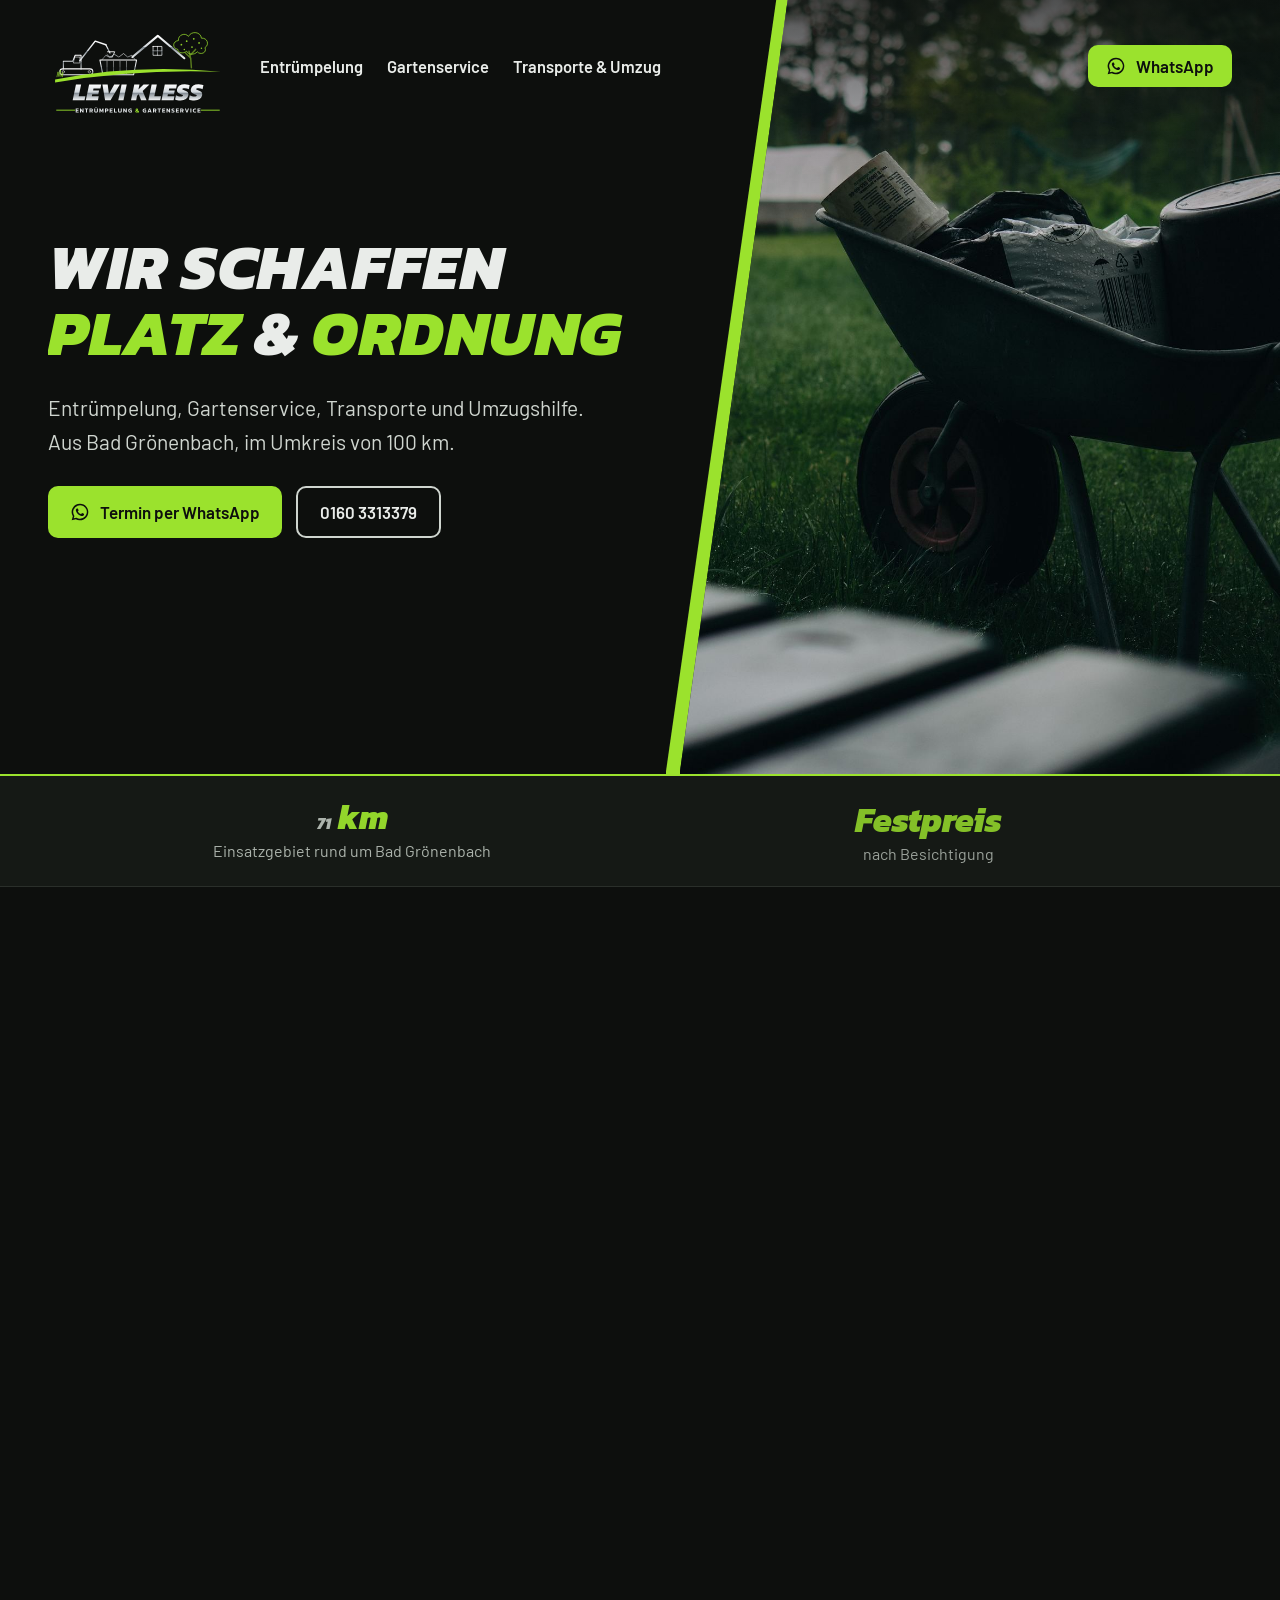
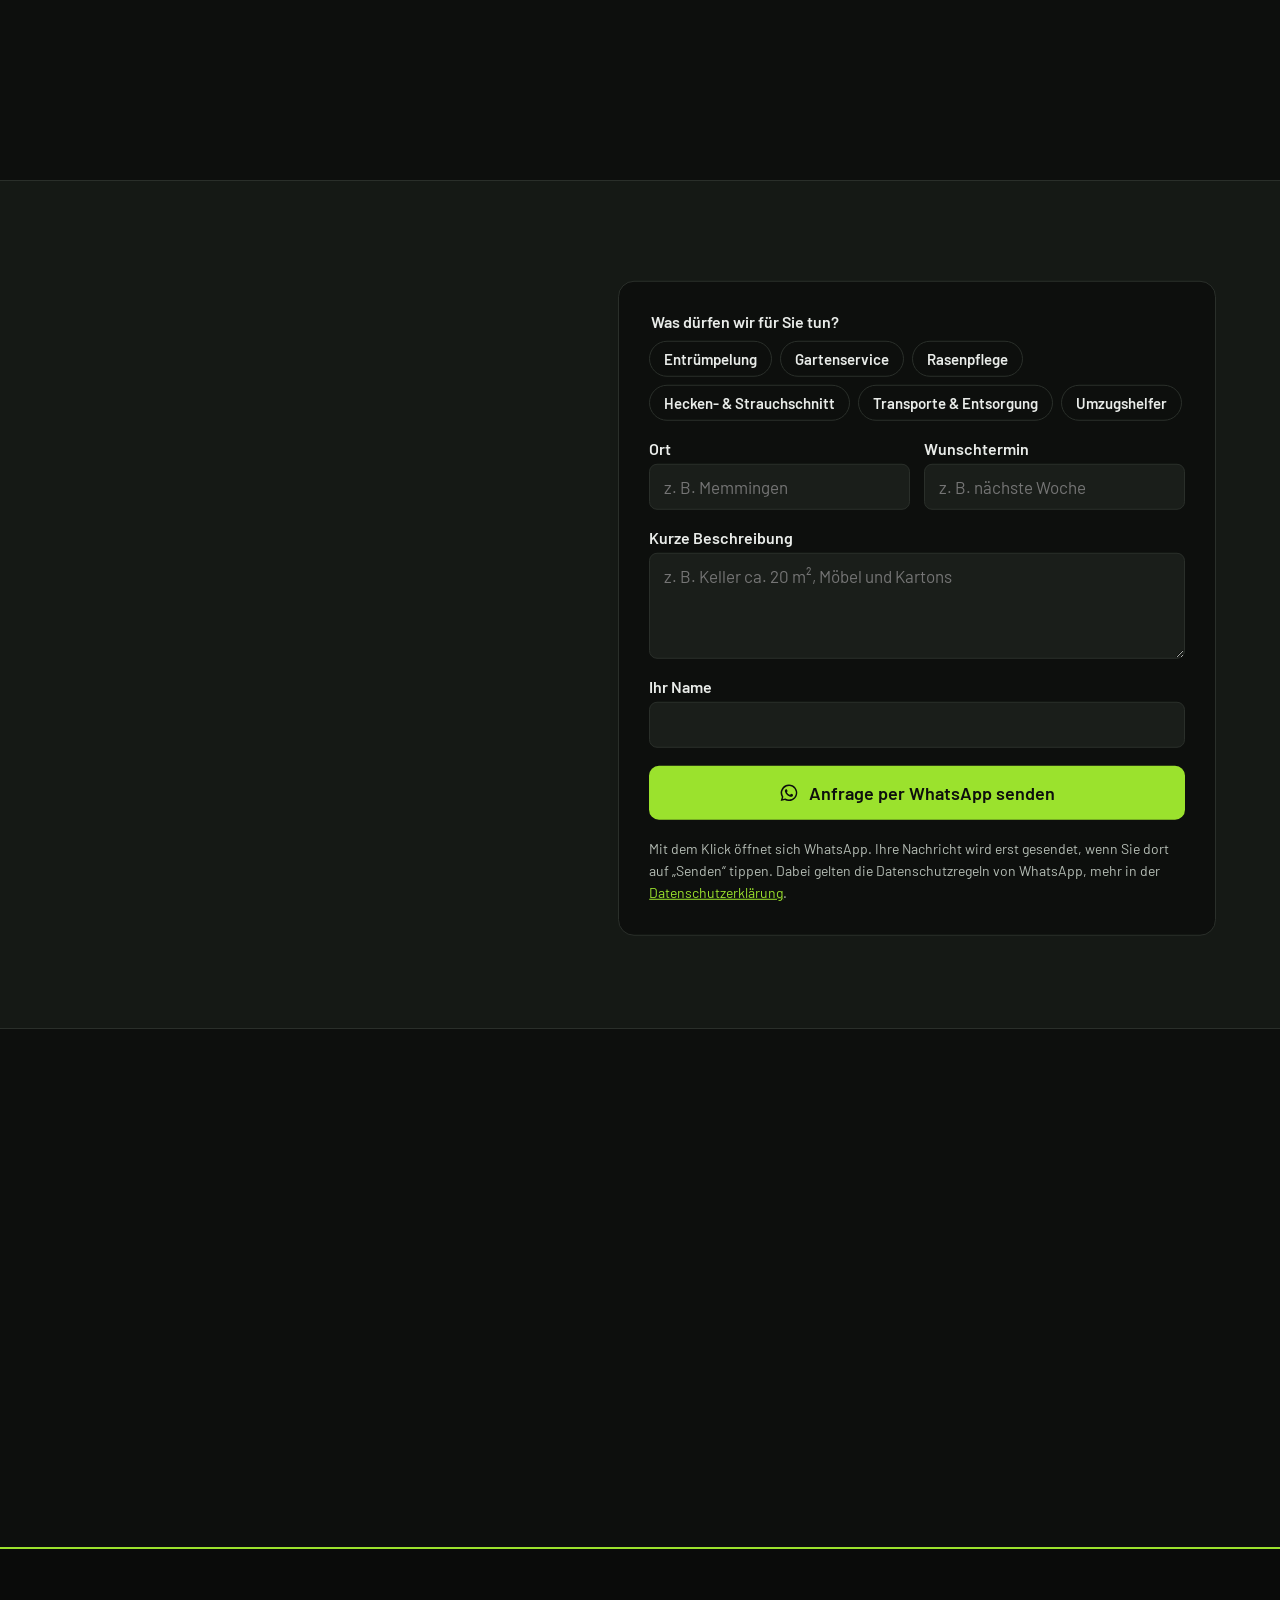
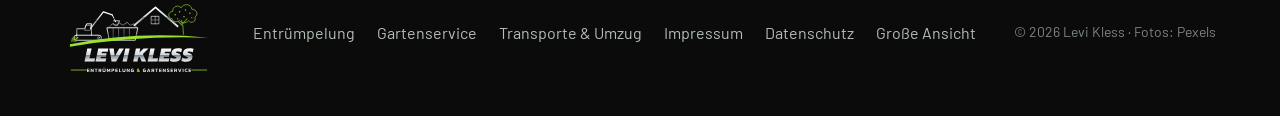
==== commit 59b09c50: "Remove '0 € Besichtigung vor Ort' stat block Co-Authored-By: Claude Sonnet 5.5 <noreply@anthropic.co" ====
--- a/handy/index.html
+++ b/handy/index.html
@@ -75,7 +75,6 @@
     <div class="wrap">
       <div><b><span class="count" data-to="100">100</span> km</b><span>Einsatzgebiet rund um Bad Grönenbach</span></div>
       <div><b>Festpreis</b><span>nach Besichtigung</span></div>
-      <div><b>0 €</b><span>Besichtigung vor Ort</span></div>
     </div>
   </section>
 
--- a/handy/css/style.css
+++ b/handy/css/style.css
@@ -58,7 +58,7 @@
 
 /* ===== 6. Vorteile-Streifen ===== */
 .facts{background:var(--bg-2);border-top:2px solid var(--green);border-bottom:1px solid var(--line)}
-.facts .wrap{display:grid;grid-template-columns:repeat(3,1fr);text-align:center;padding-top:22px;padding-bottom:22px}
+.facts .wrap{display:grid;grid-template-columns:repeat(2,1fr);text-align:center;padding-top:22px;padding-bottom:22px}
 .facts b{display:block;font:italic 800 34px/1.1 "Kanit";color:var(--green)}
 .facts span{color:var(--muted);font-size:16px}
 
